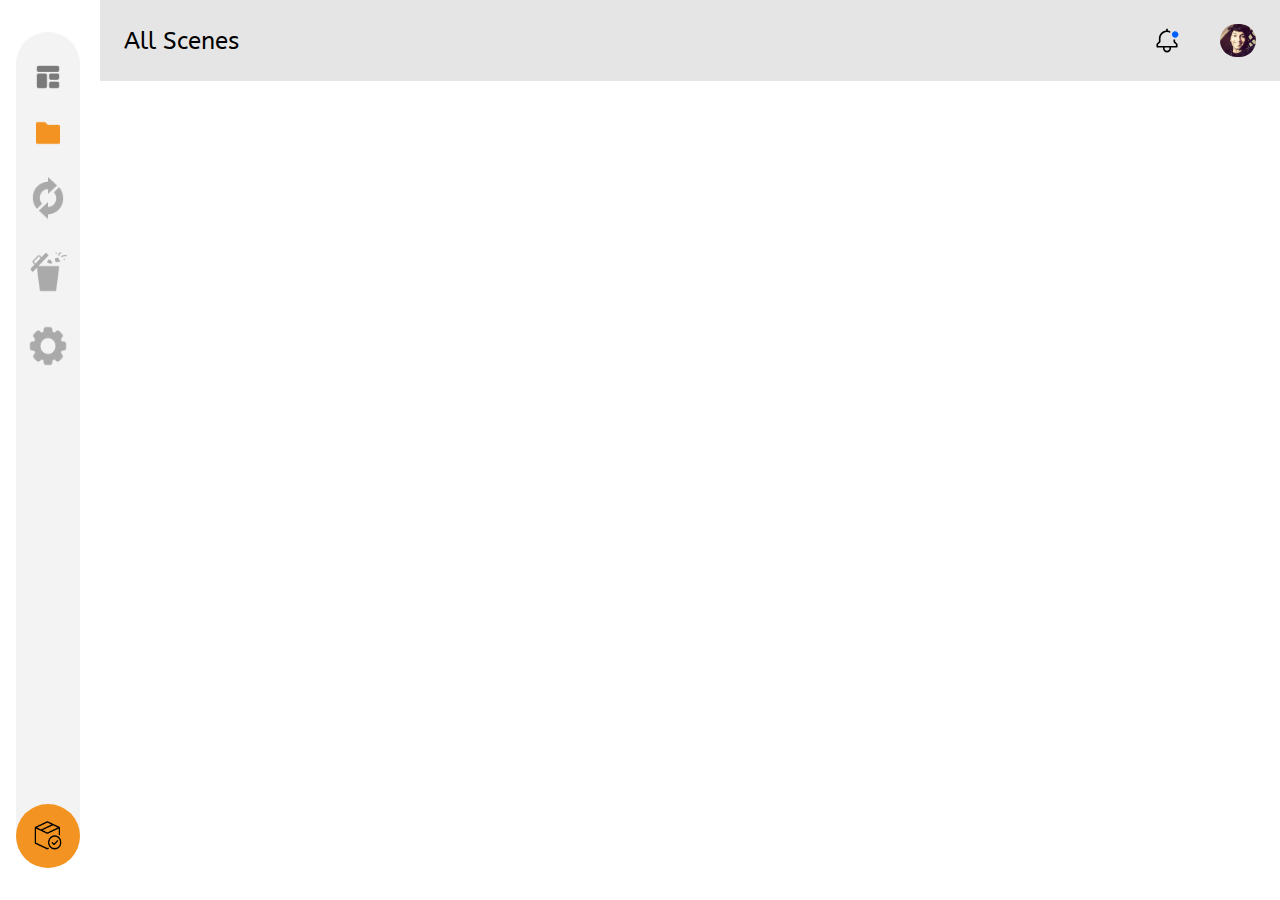
==== all-scene.html @ 901f9f69 "menu pdate" ====
<!DOCTYPE html>
<html lang="en">
<head>
    <meta charset="UTF-8">
    <meta http-equiv="X-UA-Compatible" content="IE=edge">
    <meta name="viewport" content="width=device-width, initial-scale=1.0">
    <title>StockFull</title>

    <!--Bootstap CSS File-->
    <link rel="stylesheet" href="css/bootstrap.min.css">
    <!-- Theme CSS File -->
    <link rel="stylesheet" href="css/style.css">
    <!-- Media CSS File -->
    <link rel="stylesheet" href="css/media.css">

</head>
<body>
    <main class="main__area-wrapper">

        <!-- Side Nav Start Here -->

        <header class="sidenav__area" id="sidenav">
            <div class="menu__wrapper">
                <ul class="side__menus">
                    <li class="menu__item">
                        <a href="/" class="menu__link">
                            <img src="./img/dashboard.png" alt="stockFull" class="img-fluid">
                            <img src="./img/dashboard-active.png" alt="stockfull" class="img-fluid">
                        </a>
                    </li>
                    <li class="menu__item">
                        <a href="/scene.html" class="menu__link menu__active">
                            <img src="./img/scenes.png" alt="stockfull" class="img-fluid">
                            <img src="./img/scene-active.png" alt="stockfull" class="img-fluid active-img">
                        </a>
                    </li>
                    <li class="menu__item">
                        <a href="" class="menu__link">
                            <img src="./img/cameras.png" alt="stockfull" class="img-fluid cameras-img">
                            <img src="./img/all--scene-active.png" alt="stockfull" class="img-fluid">
                        </a>
                    </li>
                    <li class="menu__item">
                        <a href="" class="menu__link">
                            <img src="./img/trash.png" alt="stockfull" class="img-fluid trash-img">
                        </a>
                    </li>
                    <li class="menu__item">
                        <a href="" class="menu__link">
                            <img src="./img/settings.png" alt="stockfull" class="img-fluid trash-img">
                        </a>
                    </li>
                    
                </ul>
                <ul class="admin__menu">
                    <li class="menu__item">
                        <a href="" class="menu__link">
                            <img src="./img/admin.png" alt="stockFull" class="img-fluid">
                        </a>
                    </li>
            </div>
        </header>

        <!-- Side Nav End Here -->


        <!-- Main Content Start Here -->
        <div class="main__content scene--page">

            <!-- Top Nav Area -->

            <div class="topnav__area">
                <div class="page--title">
                    <h3>All Scenes</h3>
                </div>
                <div class="nav__item-wrapper">
                    <ul class="topnav--nav">
                        <li class="topnav__item">
                            <a href="" class="topnav__link notification">
                                <svg width="32" height="32" viewBox="0 0 32 32" fill="none" xmlns="http://www.w3.org/2000/svg">
                                    <path d="M26 16.586V14H24V17C24.0001 17.2652 24.1054 17.5195 24.293 17.707L27 20.414V22H5V20.414L7.707 17.707C7.89455 17.5195 7.99994 17.2652 8 17V13C7.99721 11.5948 8.3653 10.2137 9.06709 8.99632C9.76887 7.7789 10.7795 6.76823 11.9969 6.06641C13.2143 5.36458 14.5953 4.99644 16.0005 4.99918C17.4058 5.00192 18.7853 5.37543 20 6.082V3.847C19.0481 3.42552 18.0356 3.15688 17 3.051V1H15V3.05C12.5346 3.30093 10.2498 4.45712 8.58737 6.29498C6.92498 8.13285 6.0031 10.5218 6 13V16.586L3.293 19.293C3.10545 19.4805 3.00006 19.7348 3 20V23C3 23.2652 3.10536 23.5196 3.29289 23.7071C3.48043 23.8946 3.73478 24 4 24H11V25C11 26.3261 11.5268 27.5979 12.4645 28.5355C13.4021 29.4732 14.6739 30 16 30C17.3261 30 18.5979 29.4732 19.5355 28.5355C20.4732 27.5979 21 26.3261 21 25V24H28C28.2652 24 28.5196 23.8946 28.7071 23.7071C28.8946 23.5196 29 23.2652 29 23V20C28.9999 19.7348 28.8946 19.4805 28.707 19.293L26 16.586ZM19 25C19 25.7956 18.6839 26.5587 18.1213 27.1213C17.5587 27.6839 16.7956 28 16 28C15.2044 28 14.4413 27.6839 13.8787 27.1213C13.3161 26.5587 13 25.7956 13 25V24H19V25Z" fill="black"/>
                                    <path d="M26 12C28.2091 12 30 10.2091 30 8C30 5.79086 28.2091 4 26 4C23.7909 4 22 5.79086 22 8C22 10.2091 23.7909 12 26 12Z" fill="#0060FF"/>
                                </svg>    
                            </a>
                        </li>
                        <li class="topnav__item">
                            <a href="#" class="topnav__link profile">
                                <img src="./img/profile--img.png" alt="stockfull" class="img-fluid">
                            </a>
                        </li>
                        <li class="topnav__item toggle__menu">
                            <button id="toggle__menu">
                                <svg fill="none" stroke="currentColor" viewBox="0 0 24 24" xmlns="http://www.w3.org/2000/svg"><path stroke-linecap="round" stroke-linejoin="round" stroke-width="2" d="M4 6h16M4 12h16m-7 6h7"></path>
                                </svg>
                            </button>
                        </li>
                    </ul>
                </div>
            </div>

            <!-- Top Nav Area -->

            


        </div>
        <!-- Main Content End Here -->

    </main>


    <!-- Script File -->
    <script src="js/popper.min.js"></script>
    <script src="js/bootstrap.min.js"></script>
    <script src="js/script.js"></script>
</body>
</html>
---- css/style.css ----
@import url('https://fonts.googleapis.com/css2?family=ABeeZee:ital@0;1&family=Inter:wght@400;500;600&display=swap');
/*
font-family: 'ABeeZee', sans-serif;
font-family: 'Inter', sans-serif;

*/
*,
*::before,
*::after{
    margin: 0;
    padding: 0;
    box-sizing: border-box;
}

/** Common CSS **/
p{
    margin-bottom: 0;
}
.subheading{
    font-family: 'ABeeZee', sans-serif;
    font-style: normal;
    font-size: 22px;
    line-height:26px;
    font-weight:400;
    color: rgba(0, 0, 0, 1);
    margin-bottom: 0;
}




/* Main Wrapper CSS */

.main__area-wrapper{
    display: flex;
}

/** Side Nav Start Here **/

.sidenav__area{
    display: flex;
    justify-content: center;
    padding: 49px 19px 68px 18px;
    background: #fff;
    max-width: 124px;
    height:100vh;
    position:fixed;
    left: 0;
    top: 0;
}
.menu__wrapper{
    display: flex;
    flex-direction: column;
    align-items: center;
    justify-content: space-between;
    background: #F3F3F3;
    width:86px;
    height: 100%;
    border-radius:50px;
    padding:51px 16px 0 16px;
}

.scene--page .topnav__area{
    padding-top: 24px;
}

.side__menus,
.admin__menu{
    list-style-type: none;
    padding-left: 0;
    margin-bottom: 0;
    text-align: center;
}
.side__menus .menu__item:not(:last-child){
    margin-bottom:52px;
}
.side__menus .menu__item .menu__link img{
    display: inline-block;
    text-align: center;
    width: 34px;
    height:34px;
    margin-right: 0;
}
.side__menus .menu__item .menu__link img.cameras-img,
.side__menus .menu__item .menu__link img.trash-img{
    width: 42px;
    height:42px;
}
.side__menus .menu__item .menu__link img.settings-img{
    width:40px;
    height:40px;
}
.side__menus .menu__item .menu__link img.active-img{
    display: none;
}

.side__menus .menu__item .menu__link img:nth-child(2){
    display: none;
}

.side__menus .menu__item .menu__link.menu__active img:first-child{
    display: none;
}
.side__menus .menu__item .menu__link.menu__active img.active-img{
    display: block;
    margin: 0 auto;
}
.admin__menu .menu__item .menu__link{
    display:flex;
    justify-content:center;
    align-items: center;
    width:86px;
    height: 86px;
    padding: 16px;
    background-color: #F39422;
    border-radius: 50%;
}
.admin__menu .menu__item .menu__link img{
    width: 45px;
    height:45px;
}
/** Side Nav End Here **/


/* Main Content Start Here */
.main__content{
    background:#E5E5E5;
    width:calc(100% - 124px);
    padding-left: 64px;
    padding-right: 72px;
    margin-left: 124px;
    padding-bottom:32px;
}

/* Top Nav Bar Start*/

.topnav__area{
    display: flex;
    justify-content: space-between;
    align-items: center;
}
.topnav--nav{
    display: flex;
    flex-direction: row;
    padding-left: 0;
    margin-bottom: 0;
    list-style: none;
    align-items: center;
}
.topnav--nav li:not(:first-child){
    margin-left: 56px;
}

.topnav--nav .topnav__item .topnav__link.add__camera-btn{
    width: 306px;
    height: 118px;
    background: #F39422;
    display: inline-flex;
    align-items: center;
    justify-content: center;
    font-family: 'ABeeZee', sans-serif;
    font-style: normal;
    font-size: 23px;
    line-height:28px;
    font-weight:400;
    color: #fff;
    text-decoration: none;
}
.topnav--nav .topnav__item .topnav__link.add__camera-btn span svg{
    width: 22px;
    margin-left: 28px;
}
.topnav--nav .topnav__item .topnav__link.notification svg{
    width:26px;
}
.topnav--nav .topnav__item .topnav__link.profile img{
    width:62px;
    height:auto;
    border-radius:20px;
}
.topnav__area .page--title h3{
    font-family: 'ABeeZee', sans-serif;
    font-weight: 400;
    font-size:40px;
    line-height:48px;
    color: rgba(0, 0, 0, 1);
    margin-bottom:0;
}
.topnav__item.toggle__menu{
    display:none;
}
/* Top Nav Bar End*/


/* Activity--Stats--Planogram Area Start */

.activity--stats--planogram__area{
    display: flex;
    flex-wrap: wrap;
    padding-top: 56px;
}
.activity--wrapper{
    max-width: 35%;
    flex-basis: 35%;
    margin-right: 3%;
}
.stats--wrapper{
    max-width: 24%;
    flex-basis:24%;
    margin-right: 3%;
}
.planogram--wrapper{
    max-width: 35%;
    flex-basis: 35%;
}

.activity--title,
.stats--title,
.planogram--title{
    display: flex;
    align-items: center;
    justify-content:space-between;
    margin-bottom: 32px;
}

.activity--title a img,
.stats--title a img,
.planogram--title a img{
    width: 22px;
}

.activity--content,
.stats--content,
.planogram--content{
    background: #fff;
    border-radius:8px;
    height:315px;
    padding: 16px 30px;
}
.activity--content{
    display: flex;
    align-items: flex-end;
}
.activity--content--wrapper{
    display: flex;
    width: 100%;
    height: 100%;
}
.activity--chart{
    display: flex;
    justify-content: space-between;
    width: 100%;
}
.activity--chart .daily--activity:not(:last-child){
    margin-right: 10px;
}
.daily--activity{    
    display: flex;
    flex-direction: column;
    justify-content: flex-end;
    align-items: center;
    text-align: center;
    height: 100%;
}
.daily--activity span{
    display: inline-block;
    margin-top: 12px;
    font-family: 'Inter', sans-serif;
    font-style: normal;
    font-size: 13px;
    line-height:16px;
    font-weight:400;
    color: rgba(0, 0, 0, 0.5);
}
.chart--col{
    display:inline-block;
    width:40px;
    border-radius:16px;
}
.daily--activity span.today{
    color: #000000;
}

.stats--content{
    text-align: center;
    display: flex;
    align-items: flex-end;
    width: 100%;
}
.stats--content-wrapper{
    width: 100%;
}
.stats--chart{
    padding-bottom: 24px;
}
.stats--chart-info{
    display: flex;
    justify-content: space-between;
    align-items: center;
}
.stats--chart-info .stats--chart-info-text:not(:last-child){
    margin-right: 8px;
}

.stats--chart-info .stats--chart-info-text{
    display: flex;
    align-items: center;
}

.stats--chart-info .stats--chart-info-text span:first-child{
    width:8px;
    height:20px;
    display: inline-block;
    border-radius:15px;
    margin-right: 8px;
}
.stats--chart-info .stats--chart-info-text span.fixed{
    background:rgba(14, 181, 0, 1);
}
.stats--chart-info .stats--chart-info-text span.unconfirmed{
    background:rgba(186, 0, 0, 1);
}
.stats--chart-info .stats--chart-info-text span.pending{
    background:rgba(202, 121, 0, 1);
}
.stats--chart-info .stats--chart-info-text span:last-child{
    font-family: 'Inter', sans-serif;
    font-style: normal;
    font-size: 13px;
    line-height:16px;
    font-weight:400;
    color:rgba(0, 0, 0, 1);
}
.planogram--content{
    padding: 36px;
}
.planogram--content-wrapper{
    display: flex;
    align-items: center;
    justify-content: center;
    flex-direction: column;
    width: 100%;
    height: 100%;
    background-image: url("data:image/svg+xml,%3csvg width='100%25' height='100%25' xmlns='http://www.w3.org/2000/svg'%3e%3crect width='100%25' height='100%25' fill='none' rx='7' ry='7' stroke='black' stroke-width='2' stroke-dasharray='20%2c20' stroke-dashoffset='4' stroke-linecap='square'/%3e%3c/svg%3e");
    border-radius: 7px;
    cursor: pointer;
}
.planogram--content-wrapper h2{
    font-family: 'ABeeZee', sans-serif;
    font-style: normal;
    font-size: 20px;
    line-height:24px;
    color: rgba(0, 0, 0, 0.5);
    margin-top: 20px;
}
.planogram--content input[type="file"]{
    display: none;
}
/* Activity--Stats--Planogram End */


/* Scene--Comment Area */

.scene--comment__area{
    display: flex;
    flex-wrap: wrap;
    padding-top: 56px;
}
.scene--recent--activity--wrapper,
.all-scene--comment--wrapper{
    max-width: 62%;
    flex-basis: 62%;
    margin-right: 3%;
}
.comment--wrapper{
    max-width:35%;
    flex-basis: 35%;
}
.scene--title,
.comment--title{
    margin-bottom: 32px;
}
.scene--content{
    display: flex;
    flex-wrap: wrap;
    align-items: center;
}
.scene--content-box{
    max-width:31%;
    flex-basis: 31%;
    height:104px;
    background: #fff;
    border-radius:8px;
}
.scene--content .scene--content-box:not(:last-child){
    margin-right: 3.5%;
}

.scene--content-box{
    display: flex;
    flex-wrap: wrap;
    padding: 24px 20px;
    align-items: center;
}
.scene--content-box--img{
    max-width: 20%;
    flex-basis: 20%;
}
.scene--content-box--text{
    max-width:80%;
    flex-basis: 80%;
}
.scene__img-box{
    width:59px;
    height:59px;
    background:rgba(196, 196, 196, 0.2);
    display: inline-flex;
    align-items:center;
    justify-content:center;
    border-radius:50%;
}
.scene__img-box img{
    width:25px;
    height:25px;
}
.scene__img-box img.pending--img{
    margin-top: -6px;
    margin-left: 6px;
}
.scene--content-box--text{
    padding-left: 20px;
}
.scene--content-box--text .top__text,
.scene--content-box--text .bottom__text{
    display: inline-flex;
    align-items:center;
    justify-content:space-between;
    width:100%;
}
.scene--content-box--text .top__text{
    margin-bottom: 12px;
}
.scene--content-box--text .top__text h5{
    font-family: 'ABeeZee', sans-serif;
    font-style: normal;
    font-size: 20px;
    line-height:24px;
    color: #000000;
    margin-bottom: 0;
}

.scene--content-box--text .top__text a{
    display: inline-flex;
}

.scene--content-box--text .bottom__text p,
.scene--content-box--text .bottom__text span{
    font-family: 'ABeeZee', sans-serif;
    font-style: normal;
    font-size: 18px;
    line-height:22px;
    color: rgba(0, 0, 0, 0.5);
}

.recent--activity-stats__area{
    display: flex;
    flex-wrap: wrap;
    padding-top: 56px;
}

.recent--activity{
    max-width:62%;
    flex-basis:62%;
    margin-right: 7%;
}
.stats--area{
    max-width:31%;
    flex-basis: 31%;
}
.recent--activity--title{
    margin-bottom: 32px;;
}
.recent--activity--content{
    background-color: #fff;
    padding: 30px;
    border-radius:8px;
}
.recent--activity--content .recent--activity--text:not(:last-child){
    margin-bottom: 24px;
}
.recent--activity--text{
    display: flex;
    justify-content:space-between;
    width: 100%;
}
.recent--activity--text h5{
    font-family: 'ABeeZee', sans-serif;
    font-style: normal;
    font-size: 17px;
    line-height:21px;
    color: rgba(0, 0, 0, 1);
    margin-bottom: 0;
    padding-right: 8px;
}
.recent--activity--text a{
    display: inline-flex;
}
.recent-stats--content{
    background-color: #fff;
    padding:24px 20px;
    border-radius: 8px;
}
.single--stats--content{
    display: inline-flex;
    align-items: center;
    width: 100%;
}
.recent-stats--content .single--stats--content:not(:last-child){
    margin-bottom: 25px;
}
.single--stats--content span:first-child{
    background: rgba(243, 148, 34, 1);
    color: #fff;
    padding: 4px 5px;
    margin-right: 12px;
}
.single--stats--content span:last-child{
    font-family: 'ABeeZee', sans-serif;
    font-style: normal;
    font-size: 16px;
    line-height:20px;
    color: rgba(0, 0, 0, 1);
    margin-bottom: 0;
}
.comment--tab{
    background: #fff;
    height:384px;
    border-radius:8px;
    padding: 20px;
}
.comment--tab .nav.nav-tabs{
    width: 100%;
    justify-content: space-between;
    border:0;
}
.comment--tab .nav.nav-tabs li button{
    border:0;
}
.comment--tab .nav.nav-tabs li button{
    background:#fff;
    border-radius: 50px;
    font-family: 'ABeeZee', sans-serif;
    font-style: normal;
    font-size: 13px;
    line-height:16px;
    color: rgba(0, 0, 0, 1);
    padding: 10px 18px;
    min-width: 124px;
    height:40px;
}
.comment--tab .nav.nav-tabs li button svg{
    width: 17px;
    margin-right: 4px;
}
.comment--tab .nav.nav-tabs li button.active{
    background: rgba(243, 148, 34, 1);
    color: #fff;
}
.comment--tab .nav.nav-tabs li button:not(.activity) svg path{
    stroke: #000;
}
.comment--tab .nav.nav-tabs li button.active:not(.activity) svg path{
    stroke:#fff;
}
.comment--tab .nav.nav-tabs li button.active.activity svg path{
    fill:#fff;
}
.comment--content-wrapper{
    padding:15px 10px;
    border-radius:10px;
}
.comment--content-wrapper .no--comment{
    width: 100%;
    height:230px;
    display: flex;
    align-items:center;
    justify-content:center;
    flex-direction:column;
}
.comment--input-box{
    border: 1px solid rgba(0, 0, 0, 0.5);
    border-radius: 10px;
    padding: 6px 8px;
    display: flex;
    align-items:center;
    margin-top: 16px;
}
.no--comment h6{
    margin-top: 32px;
    margin-bottom: 0;
    font-family: 'ABeeZee', sans-serif;
    font-style: normal;
    font-size: 18px;
    line-height:2px;
    color: rgba(0, 0, 0, 0.8);
}
.profile--img{
    max-width: 6%;
    flex-basis: 6%;
    margin-right:4%;
}
.input--box{
    width:100%;
    max-width:90%;
    flex-basis: 90%;
}
.input--box input{
    width:100%;
    border: 0;
    box-shadow:none;
    outline: 0;
    font-family: 'ABeeZee', sans-serif;
    font-style: normal;
    font-size: 13px;
    line-height:16px;
    color: rgba(0, 0, 0, 1);
}
.input--box input::placeholder{
    color: rgba(0, 0, 0, 0.5);
}

.all-scene--comment--wrapper{
    display: flex;
    flex-wrap: wrap;
}
.all-scene-and-recent--scene{
    max-width: 56%;
    flex-basis: 56%;
    margin-right: 9%;;
}
.by--store{
    max-width:35%;
    flex-basis: 35%;
}
.all--scene-btn{
    width:180px;
    height:64px;
    background:rgba(243, 148, 34, 1);
    color: #fff;
    font-family: 'ABeeZee', sans-serif;
    font-style: normal;
    font-size: 20px;
    line-height:26px;
    border-radius:9px;
    border: none;
}
.all--scene-btn svg{
    width:21px;
    margin-right: 6px;
}
.recent--viewed-cameras--title{
    margin-top: 64px;
}
.by--store--title,
.recent--viewed-cameras--title{
    padding-bottom: 32px;
}

.by--store--content .content--list{
    padding-left: 0;
    list-style: none;
    padding: 24px;
    background-color: #fff;
}
.by--store--content .content--list li{
    display: flex;
    justify-content:space-between;
}
.by--store--content .content--list li:not(:last-child){
    margin-bottom: 23px;
}
.by--store--content .content--list li p{
    padding-right: 8px;
}
.by--store--content .content--list li p svg{
    margin-top: -8px;
    margin-right: 8px;
    width:16px;
}
.by--store--content .content--list li p span{
    font-family: 'ABeeZee', sans-serif;
    font-style: normal;
    font-size: 20px;
    line-height:26px;
    border-radius:9px;
}
.recent--viewed-cameras--list ul{
    padding-left: 0;
    list-style: none;
    display: grid;
    grid-template-columns: 1fr 1fr 1fr 1fr;
    grid-gap: 30px;
}
.recent--viewed-cameras--list ul li a svg{
    margin-top: -4px;
    margin-right: 8px;
    width:16px;
}
.recent--viewed-cameras--list ul li a{
    display: flex;
    align-items: center;
    justify-content: center;
    font-family: 'ABeeZee', sans-serif;
    font-style: normal;
    font-size: 20px;
    line-height:26px;
    text-decoration: none;
    background: #fff;
    width:100%;
    height:59px;
}

.recent-scene--table{
    padding-top: 56px;
}

.recent--scene--title{
    padding-bottom: 32px;
}
.recent--scene--content{
    background: #fff;
    border-radius: 8px;
    padding:20px;
}
.recent--scene--content table thead tr th{
    font-family: 'Inter',sans-serif;
    font-style: normal;
    font-weight: 500;
    font-size: 18px;
    line-height: 22px;
    color: #000000;
    vertical-align: middle;
    padding-top: 16px;
    padding-bottom: 16px;
}
.recent--scene--content table tbody tr td{
    font-family: 'ABeeZee',sans-serif;
    font-style: normal;
    font-weight: 400;
    font-size: 17.8px;
    line-height: 21px;
    color: #000000;
    vertical-align: middle;
    padding-top: 16px;
    padding-bottom: 16px;
}
.shared--img{
    display: flex;
}
.shared--img img:not(:first-child){
    margin-left: -5px;
}
.status--fixed{
    color: #0EB500!important;
}
.status--pending{
    color: #CA7900!important;
}
.status--unconfirmed{
    color: #BA0000!important;
}
/* Scene--Comment Area */









/* Main Content End Here */
---- css/media.css ----
@media (min-width: 1800px){
    
}

@media (min-width:1600px) and (max-width:1799px){
    .subheading{
        font-size: 22px;
        line-height: 28px;
    }
    /* Side Nav */
    .sidenav__area{
        padding: 32px 16px 32px 16px;
        max-width:100px;
    }
    .menu__wrapper{
        padding: 32px 12px 0 12px;
        width: 64px;
    }
    .admin__menu .menu__item .menu__link{
        width: 64px;
        height: 64px;
    }
    .side__menus .menu__item .menu__link img{
        width: 24px;
        height: 24px
    }
    .side__menus .menu__item:not(:last-child) {
        margin-bottom: 32px;
    }
    .admin__menu .menu__item .menu__link img {
        width: 32px;
        height: 34px;
    }
    /*  Side Nav */

    /* Main  Content */
    .main__content{
        width: 100%;
        margin-left: 100px;
        padding-left:24px;
        padding-right:24px;
        padding-bottom:24px;
    }

    /* Top Nav */
    
    .topnav__area .page--title h3{
        font-size: 26px;
        line-height: 22px;
    }
    .topnav--nav li:not(:first-child){
        margin-left: 40px;
    }

    .topnav--nav .topnav__item .topnav__link.add__camera-btn{
        width: 160px;
        height: 60px;
        font-size: 14px;
        line-height: 20px;
    }
    .topnav--nav .topnav__item .topnav__link.add__camera-btn span svg{
        width: 14px;
        margin-left: 10px;
    }
    .topnav--nav .topnav__item .topnav__link.notification svg {
        width:26px;
    }
    .topnav--nav .topnav__item .topnav__link.profile img{
        width: 36px;
    }
    /* Top Nav */

    /* Activity--Stats--Planogram Area */
    
    .activity--stats--planogram__area{
        padding-top: 32px;
    }

    .activity--chart .daily--activity:not(:last-child){
        margin-right: 4px;
    }
    .activity--content, .stats--content, .planogram--content {
        padding: 24px;
    }
    .chart--col{
        width: 32px;
    }
    .activity--title, .stats--title, .planogram--title{
        margin-bottom: 20px;
    }
    .planogram--content-wrapper h2{
        font-size:16px;
        margin-top: 12px;
    }
    /* Activity--Stats--Planogram Area */

    /*Scene--Comment Area*/

    .scene--comment__area,
    .recent--activity-stats__area{
        padding-top: 32px;
    }
    .comment--wrapper {
        max-width: 40%;
        flex-basis: 35%;
    }
    .scene--title, .comment--title,
    .recent--activity--title{
        margin-bottom:20px;
    }
    .scene--content-box{
        padding: 16px 12px;
        max-width: 32%;
        flex-basis: 32%;
    }
    .scene--content .scene--content-box:not(:last-child){
        margin-right: 2%;
    }
    .scene--content-box--text .top__text h5,
    .scene--content-box--text .bottom__text p, .scene--content-box--text .bottom__text span {
        font-size:16px
    }
    .scene--content-box--text .top__text{
        margin-bottom: 6px;
    }
    .scene__img-box{
        width: 45px;
        height: 45px
    }
    .scene__img-box img {
        width: 20px;
        height: 20px;
    }

    .scene--content-box--text {
        padding-left:16px;
    }
    .recent--activity {
        max-width: 50%;
        flex-basis: 50%;
        margin-right: 4%;
    }
    .stats--area {
        max-width: 46%;
        flex-basis: 46%;
    }
    .recent--activity--content{
        padding: 16px;
    }
    .recent--activity--text h5,
    .single--stats--content span:last-child {
        font-size:15px;
    }
    .recent--activity--content .recent--activity--text:not(:last-child),
    .recent-stats--content .single--stats--content:not(:last-child){
        margin-bottom: 16px;
    }
    .comment--tab .nav.nav-tabs li button{
        padding: 6px 12px;
        min-width: 100px;
    }
    .profile--img {
        max-width:5%;
        flex-basis:5%;
    }
    .input--box{
        width: 100%;
        max-width: 95%;
        flex-basis: 95%;
    }
    .all-scene-and-recent--scene{
        max-width:66%;
        flex-basis:66%;
    }
    .by--store {
        max-width: 25%;
        flex-basis: 25%;
    }
    /*Scene--Comment Area*/
}

@media (min-width:1400px) and (max-width:1599px){
    .subheading{
        font-size: 22px;
        line-height: 28px;
    }
    /* Side Nav */
    .sidenav__area{
        padding: 32px 16px 32px 16px;
        max-width:100px;
    }
    .menu__wrapper{
        padding: 32px 12px 0 12px;
        width: 64px;
    }
    .admin__menu .menu__item .menu__link{
        width: 64px;
        height: 64px;
    }
    .side__menus .menu__item .menu__link img{
        width: 24px;
        height: 24px
    }
    .side__menus .menu__item:not(:last-child) {
        margin-bottom: 32px;
    }
    .admin__menu .menu__item .menu__link img {
        width: 32px;
        height: 34px;
    }
    /*  Side Nav */

    /* Main  Content */
    .main__content{
        width: 100%;
        margin-left: 100px;
        padding-left:24px;
        padding-right:24px;
        padding-bottom:24px;
    }

    /* Top Nav */
    
    .topnav__area .page--title h3{
        font-size: 26px;
        line-height: 22px;
    }
    .topnav--nav li:not(:first-child){
        margin-left: 40px;
    }

    .topnav--nav .topnav__item .topnav__link.add__camera-btn{
        width: 160px;
        height: 60px;
        font-size: 14px;
        line-height: 20px;
    }
    .topnav--nav .topnav__item .topnav__link.add__camera-btn span svg{
        width: 14px;
        margin-left: 10px;
    }
    .topnav--nav .topnav__item .topnav__link.notification svg {
        width:26px;
    }
    .topnav--nav .topnav__item .topnav__link.profile img{
        width: 36px;
    }
    /* Top Nav */

    /* Activity--Stats--Planogram Area */
    
    .activity--stats--planogram__area{
        padding-top: 32px;
    }

    .activity--chart .daily--activity:not(:last-child){
        margin-right: 4px;
    }
    .activity--content, .stats--content, .planogram--content {
        padding: 24px;
    }
    .chart--col{
        width: 32px;
    }
    .activity--title, .stats--title, .planogram--title{
        margin-bottom: 20px;
    }
    .planogram--content-wrapper h2{
        font-size:16px;
        margin-top: 12px;
    }
    /* Activity--Stats--Planogram Area */

    /*Scene--Comment Area*/

    .scene--comment__area,
    .recent--activity-stats__area{
        padding-top: 32px;
    }
    .comment--wrapper {
        max-width: 40%;
        flex-basis: 35%;
    }
    .scene--title, .comment--title,
    .recent--activity--title{
        margin-bottom:20px;
    }
    .scene--content-box{
        padding: 16px 12px;
        max-width: 32%;
        flex-basis: 32%;
    }
    .scene--content .scene--content-box:not(:last-child){
        margin-right: 2%;
    }
    .scene--content-box--text .top__text h5,
    .scene--content-box--text .bottom__text p, .scene--content-box--text .bottom__text span {
        font-size:16px
    }
    .scene--content-box--text .top__text{
        margin-bottom: 6px;
    }
    .scene__img-box{
        width: 45px;
        height: 45px
    }
    .scene__img-box img {
        width: 20px;
        height: 20px;
    }

    .scene--content-box--text {
        padding-left:16px;
    }
    .recent--activity {
        max-width: 50%;
        flex-basis: 50%;
        margin-right: 4%;
    }
    .stats--area {
        max-width: 46%;
        flex-basis: 46%;
    }
    .recent--activity--content{
        padding: 16px;
    }
    .recent--activity--text h5,
    .single--stats--content span:last-child {
        font-size:15px;
    }
    .recent--activity--content .recent--activity--text:not(:last-child),
    .recent-stats--content .single--stats--content:not(:last-child){
        margin-bottom: 16px;
    }
    .comment--tab .nav.nav-tabs li button{
        padding: 6px 12px;
        min-width: 100px;
    }
    .profile--img {
        max-width:5%;
        flex-basis:5%;
    }
    .input--box{
        width: 100%;
        max-width: 95%;
        flex-basis: 95%;
    }
    .all-scene-and-recent--scene{
        max-width:66%;
        flex-basis:66%;
    }
    .by--store {
        max-width: 25%;
        flex-basis: 25%;
    }
    .recent--viewed-cameras--list ul{
        grid-template-columns: 1fr 1fr 1fr;
        grid-gap: 20px;
    }
    /*Scene--Comment Area*/

    /* Main  Content */
}

@media (min-width:1200px) and (max-width:1399px){


    .subheading{
        font-size: 22px;
        line-height: 28px;
    }
    /* Side Nav */
    .sidenav__area{
        padding: 32px 16px 32px 16px;
        max-width:100px;
    }
    .menu__wrapper{
        padding: 32px 12px 0 12px;
        width: 64px;
    }
    .admin__menu .menu__item .menu__link{
        width: 64px;
        height: 64px;
    }
    .side__menus .menu__item .menu__link img{
        width: 24px;
        height: 24px
    }
    .side__menus .menu__item:not(:last-child) {
        margin-bottom: 32px;
    }
    .admin__menu .menu__item .menu__link img {
        width: 32px;
        height: 34px;
    }
    /*  Side Nav */

    /* Main  Content */
    .main__content{
        width: 100%;
        margin-left: 100px;
        padding-left:24px;
        padding-right:24px;
        padding-bottom:24px;
    }

    /* Top Nav */
    
    .topnav__area .page--title h3{
        font-size: 24px;
        line-height: 22px;
    }
    .topnav--nav li:not(:first-child){
        margin-left: 40px;
    }
    

    .topnav--nav .topnav__item .topnav__link.add__camera-btn{
        width: 160px;
        height: 60px;
        font-size: 14px;
        line-height: 20px;
    }
    .topnav--nav .topnav__item .topnav__link.add__camera-btn span svg{
        width: 14px;
        margin-left: 10px;
    }
    .topnav--nav .topnav__item .topnav__link.notification svg {
        width:26px;
    }
    .topnav--nav .topnav__item .topnav__link.profile img{
        width: 36px;
    }
    /* Top Nav */

    /* Activity--Stats--Planogram Area */
    
    .activity--stats--planogram__area{
        padding-top: 32px;
    }

    .activity--chart .daily--activity:not(:last-child){
        margin-right: 4px;
    }
    .activity--content, .stats--content, .planogram--content {
        padding: 24px;
    }
    .chart--col{
        width: 32px;
    }
    .activity--title, .stats--title, .planogram--title{
        margin-bottom: 20px;
    }
    .planogram--content-wrapper h2{
        font-size:16px;
        margin-top: 12px;
    }
    /* Activity--Stats--Planogram Area */

    /*Scene--Comment Area*/

    .scene--comment__area,
    .recent--activity-stats__area{
        padding-top: 32px;
    }
    .comment--wrapper {
        max-width: 40%;
        flex-basis: 35%;
    }
    .scene--title, .comment--title,
    .recent--activity--title{
        margin-bottom:20px;
    }
    .scene--content-box{
        padding: 16px 12px;
        max-width: 32%;
        flex-basis: 32%;
    }
    .scene--content .scene--content-box:not(:last-child){
        margin-right: 2%;
    }
    .scene--content-box--text .top__text h5,
    .scene--content-box--text .bottom__text p, .scene--content-box--text .bottom__text span {
        font-size:16px
    }
    .scene--content-box--text .top__text{
        margin-bottom: 6px;
    }
    .scene__img-box{
        width: 45px;
        height: 45px
    }
    .scene__img-box img {
        width: 20px;
        height: 20px;
    }

    .scene--content-box--text {
        padding-left:16px;
    }
    .recent--activity {
        max-width: 50%;
        flex-basis: 50%;
        margin-right: 4%;
    }
    .stats--area {
        max-width: 46%;
        flex-basis: 46%;
    }
    .recent--activity--content{
        padding: 16px;
    }
    .recent--activity--text h5,
    .single--stats--content span:last-child {
        font-size:15px;
    }
    .recent--activity--content .recent--activity--text:not(:last-child),
    .recent-stats--content .single--stats--content:not(:last-child){
        margin-bottom: 16px;
    }
    .comment--tab .nav.nav-tabs li button{
        padding: 6px 12px;
        min-width: 100px;
    }
    .profile--img {
        max-width:5%;
        flex-basis:5%;
    }
    .input--box{
        width: 100%;
        max-width: 95%;
        flex-basis: 95%;
    }

    .all-scene-and-recent--scene{
        max-width:60%;
        flex-basis:60%;
        margin-right: 6%;
    }
    .by--store {
        max-width: 34%;
        flex-basis: 34%;
    }
    .recent--viewed-cameras--list ul{
        grid-template-columns: 1fr 1fr 1fr;
        grid-gap: 20px;
    }
    .all--scene-btn {
        width: 160px;
        height: 56px;
        font-size: 16px;
        line-height: 22px;
    }
    .recent--viewed-cameras--title{
        margin-top: 32px;
    }
    .recent-scene--table{
        padding-top: 32px;
    }
    /*Scene--Comment Area*/

    /* Main  Content */



}

@media ( min-width:992px) and (max-width:1199px){


    .subheading{
        font-size: 22px;
        line-height: 28px;
    }
    /* Side Nav */
    .sidenav__area{
        padding: 18px;
        max-width:100px;
    }
    .menu__wrapper{
        padding: 32px 12px 0 12px;
        width: 64px;
    }
    .admin__menu .menu__item .menu__link{
        width: 64px;
        height: 64px;
    }
    .side__menus .menu__item .menu__link img{
        width: 24px;
        height: 24px
    }
    .side__menus .menu__item:not(:last-child) {
        margin-bottom: 32px;
    }
    .admin__menu .menu__item .menu__link img {
        width: 32px;
        height: 34px;
    }
    /*  Side Nav */

    /* Main  Content */
    .main__content{
        width: 100%;
        margin-left: 100px;
        padding-left:24px;
        padding-right:24px;
        padding-bottom:24px;
    }

    /* Top Nav */
    
    .topnav__area .page--title h3{
        font-size: 24px;
        line-height: 22px;
    }
    .topnav--nav li:not(:first-child){
        margin-left: 40px;
    }

    .topnav--nav .topnav__item .topnav__link.add__camera-btn{
        width: 160px;
        height: 60px;
        font-size: 14px;
        line-height: 20px;
    }
    .topnav--nav .topnav__item .topnav__link.add__camera-btn span svg{
        width: 14px;
        margin-left: 10px;
    }
    .topnav--nav .topnav__item .topnav__link.notification svg {
        width:26px;
    }
    .topnav--nav .topnav__item .topnav__link.profile img{
        width: 36px;
    }
    /* Top Nav */

    /* Activity--Stats--Planogram Area */
    
    .activity--stats--planogram__area{
        padding-top: 32px;
    }

    .activity--wrapper{
        max-width: 56%;
        flex-basis: 56%;
        margin-right: 4%;
    }
    .stats--wrapper{
        max-width:40%;
        flex-basis: 40%;
        margin-right: 0;
    }
    .planogram--wrapper{
        max-width: 100%;
        flex-basis: 100%;
        margin-right: 0;
    }
    .planogram--wrapper{
        margin-top: 32px;
    }

    .activity--chart .daily--activity:not(:last-child){
        margin-right: 4px;
    }
    .activity--content, .stats--content, .planogram--content {
        padding: 24px;
    }
    .chart--col{
        width: 32px;
    }
    .activity--title, .stats--title, .planogram--title{
        margin-bottom: 20px;
    }
    .planogram--content-wrapper h2{
        font-size:16px;
        margin-top: 12px;
    }
    /* Activity--Stats--Planogram Area */

    /*Scene--Comment Area*/

    .scene--comment__area,
    .recent--activity-stats__area{
        padding-top: 32px;
    }
    .scene--recent--activity--wrapper,
    .comment--wrapper{
        max-width:100%;
        flex-basis: 100%;
        margin-right: 0;
    }
    .scene--title, .comment--title,
    .recent--activity--title{
        margin-bottom:20px;
    }
    .scene--content-box{
        padding: 16px 12px;
        max-width: 32%;
        flex-basis: 32%;
    }
    .scene--content .scene--content-box:not(:last-child){
        margin-right: 2%;
    }
    .scene--content-box--text .top__text h5,
    .scene--content-box--text .bottom__text p, .scene--content-box--text .bottom__text span {
        font-size:16px
    }
    .scene--content-box--text .top__text{
        margin-bottom: 6px;
    }
    .scene__img-box{
        width: 45px;
        height: 45px
    }
    .scene__img-box img {
        width: 20px;
        height: 20px;
    }

    .scene--content-box--text {
        padding-left:16px;
    }
    .recent--activity {
        max-width: 50%;
        flex-basis: 50%;
        margin-right: 4%;
    }
    .stats--area {
        max-width: 46%;
        flex-basis: 46%;
    }
    .recent--activity--content{
        padding: 16px;
    }
    .recent--activity--text h5,
    .single--stats--content span:last-child {
        font-size:15px;
    }
    .recent--activity--content .recent--activity--text:not(:last-child),
    .recent-stats--content .single--stats--content:not(:last-child){
        margin-bottom: 16px;
    }
    .comment--wrapper{
        padding-top: 32px;
    }

    .profile--img {
        max-width:5%;
        flex-basis:5%;
    }
    .input--box{
        width: 100%;
        max-width: 95%;
        flex-basis: 95%;
    }

    .all-scene--comment--wrapper{
        max-width:100%;
        flex-basis: 100%;
        margin-right: 0;
    }
    .recent--viewed-cameras--list ul{
        grid-template-columns: 1fr 1fr 1fr;
    }
    .all--scene-btn {
        width: 160px;
        height: 56px;
        font-size: 16px;
        line-height: 22px;
    }
    /*Scene--Comment Area*/

    /* Main  Content */



}

@media (min-width:768px) and (max-width:991px){

    .subheading{
        font-size: 22px;
        line-height: 28px;
    }
    /* Side Nav */
    .sidenav__area{
        padding: 18px;
        transform:translateX(-100%);
        transition: all 0.4s ease-in-out;
        max-width:100px;
    }
    .sidenav__area.show{
        transform:translateX(0);
    }
    .menu__wrapper{
        padding: 32px 12px 0 12px;
        width: 64px;
    }
    .admin__menu .menu__item .menu__link{
        width: 64px;
        height: 64px;
    }
    .side__menus .menu__item .menu__link img{
        width: 24px;
        height: 24px
    }
    .side__menus .menu__item:not(:last-child) {
        margin-bottom: 32px;
    }
    .admin__menu .menu__item .menu__link img {
        width: 32px;
        height: 34px;
    }
    /*  Side Nav */

    /* Main  Content */
    .main__content{
        width: 100%;
        margin-left: 0;
        padding-left:24px;
        padding-right:24px;
        padding-bottom:24px;
    }

    /* Top Nav */
    
    .topnav__area .page--title h3{
        font-size: 24px;
        line-height: 22px;
    }
    .topnav--nav li:not(:first-child){
        margin-left: 40px;
    }

    .topnav--nav .topnav__item .topnav__link.add__camera-btn{
        width: 160px;
        height: 60px;
        font-size: 14px;
        line-height: 20px;
    }
    .topnav--nav .topnav__item .topnav__link.add__camera-btn span svg{
        width: 14px;
        margin-left: 10px;
    }
    .topnav--nav .topnav__item .topnav__link.notification svg {
        width:26px;
    }
    .topnav--nav .topnav__item .topnav__link.profile img{
        width: 36px;
    }
    .topnav__item.toggle__menu{
        display: block;
    }
    #toggle__menu{
        width: 30px;
        height: auto;
        background: transparent;
        border: 0;
    }
    /* Top Nav */

    /* Activity--Stats--Planogram Area */
    
    .activity--stats--planogram__area{
        padding-top: 32px;
    }

    .activity--wrapper{
        max-width: 56%;
        flex-basis: 56%;
        margin-right: 4%;
    }
    .stats--wrapper{
        max-width:40%;
        flex-basis: 40%;
        margin-right: 0;
    }
    .planogram--wrapper{
        max-width: 100%;
        flex-basis: 100%;
        margin-right: 0;
    }
    .planogram--wrapper{
        margin-top: 32px;
    }

    .activity--chart .daily--activity:not(:last-child){
        margin-right: 4px;
    }
    .activity--content, .stats--content, .planogram--content {
        padding: 24px;
    }
    .chart--col{
        width: 32px;
    }
    .activity--title, .stats--title, .planogram--title{
        margin-bottom: 20px;
    }
    .planogram--content-wrapper h2{
        font-size:16px;
        margin-top: 12px;
    }
    /* Activity--Stats--Planogram Area */

    /*Scene--Comment Area*/

    .scene--comment__area,
    .recent--activity-stats__area{
        padding-top: 32px;
    }
    .scene--recent--activity--wrapper,
    .comment--wrapper{
        max-width:100%;
        flex-basis: 100%;
        margin-right: 0;
    }
    .scene--title, .comment--title,
    .recent--activity--title{
        margin-bottom:20px;
    }
    .scene--content-box{
        padding: 16px 12px;
        max-width: 32%;
        flex-basis: 32%;
    }
    .scene--content .scene--content-box:not(:last-child){
        margin-right: 2%;
    }
    .scene--content-box--text .top__text h5,
    .scene--content-box--text .bottom__text p, .scene--content-box--text .bottom__text span {
        font-size:16px
    }
    .scene--content-box--text .top__text{
        margin-bottom: 6px;
    }
    .scene__img-box{
        width: 45px;
        height: 45px
    }
    .scene__img-box img {
        width: 20px;
        height: 20px;
    }

    .scene--content-box--text {
        padding-left:16px;
    }

    .recent--activity,
    .stats--area{
        max-width:100%;
        flex-basis: 100%;
    }
    .recent--activity{
        margin-right: 0;
        margin-bottom: 16px;
    }
    .stats--area{
        padding-top: 16px;
    }
    .recent--activity--content{
        padding: 16px;
    }
    .recent--activity--text h5,
    .single--stats--content span:last-child {
        font-size:15px;
    }
    .recent--activity--content .recent--activity--text:not(:last-child),
    .recent-stats--content .single--stats--content:not(:last-child){
        margin-bottom: 16px;
    }
    .comment--wrapper{
        padding-top: 32px;
    }

    .profile--img {
        max-width:5%;
        flex-basis:5%;
    }
    .input--box{
        width: 100%;
        max-width: 95%;
        flex-basis: 95%;
    }

    .all-scene--comment--wrapper{
        max-width:100%;
        flex-basis: 100%;
        margin-right: 0;
    }
    .recent--viewed-cameras--list ul{
        grid-template-columns: 1fr 1fr 1fr;
    }

    .all--scene-btn {
        width: 160px;
        height: 56px;
        font-size: 16px;
        line-height: 22px;
    }
    .recent--viewed-cameras--title{
        margin-top: 32px;
    }
    .recent--viewed-cameras--list ul li a svg{
        width:14px;
    }
    .recent--viewed-cameras--list ul li a{
        font-size:16px;
    }
    .recent--scene--content table {
        width: 1000px;
    }
    /*Scene--Comment Area*/

    /* Main  Content */


}

@media (min-width:320px) and (max-width:767px){

    .subheading{
        font-size: 18px;
        line-height: 22px;
    }
    /* Side Nav */
    .sidenav__area{
        padding: 18px;
        transform:translateX(-100%);
        transition: all 0.4s ease-in-out;
        max-width:100px;
    }
    .sidenav__area.show{
        transform:translateX(0);
    }
    .menu__wrapper{
        padding: 32px 12px 0 12px;
        width: 64px;
    }
    .admin__menu .menu__item .menu__link{
        width: 64px;
        height: 64px;
    }
    .side__menus .menu__item .menu__link img{
        width: 24px;
        height: 24px
    }
    .side__menus .menu__item:not(:last-child) {
        margin-bottom: 32px;
    }
    .admin__menu .menu__item .menu__link img {
        width: 32px;
        height: 34px;
    }
    /*  Side Nav */

    /* Main  Content */
    .main__content{
        width: 100%;
        margin-left: 0;
        padding-left:15px;
        padding-right:15px;
        padding-bottom:15px;
    }

    /* Top Nav */
    
    .topnav__area .page--title h3{
        font-size: 18px;
        line-height: 22px;
    }
    .topnav--nav li:not(:first-child){
        margin-left: 12px;
    }

    .topnav--nav .topnav__item .topnav__link.add__camera-btn{
        width: 108px;
        height: 42px;
        font-size: 11px;
        line-height: 20px;
    }
    .topnav--nav .topnav__item .topnav__link.add__camera-btn span svg{
        width: 12px;
        margin-left: 4px;
    }
    .topnav--nav .topnav__item .topnav__link.notification svg {
        width:22px;
    }
    .topnav--nav .topnav__item .topnav__link.profile img{
        width: 24px;
    }
    .topnav__item.toggle__menu{
        display: block;
    }
    #toggle__menu{
        width: 30px;
        height: auto;
        background: transparent;
        border: 0;
    }
    /* Top Nav */

    /* Activity--Stats--Planogram Area */
    
    .activity--stats--planogram__area{
        padding-top: 32px;
    }

    .activity--wrapper,
    .stats--wrapper,
    .planogram--wrapper{
        max-width: 100%;
        flex-basis: 100%;
        margin-right: 0;
    }
    .stats--wrapper,
    .planogram--wrapper{
        margin-top: 32px;
    }

    .activity--chart .daily--activity:not(:last-child){
        margin-right: 4px;
    }
    .activity--content, .stats--content, .planogram--content {
        padding: 12px;
    }
    .chart--col{
        width: 20px;
    }
    .activity--title, .stats--title, .planogram--title{
        margin-bottom: 20px;
    }
    .planogram--content-wrapper h2{
        font-size:16px;
        margin-top: 12px;
    }
    /* Activity--Stats--Planogram Area */

    /*Scene--Comment Area*/

    .scene--comment__area,
    .recent--activity-stats__area{
        padding-top: 32px;
    }
    .scene--recent--activity--wrapper,
    .comment--wrapper{
        max-width:100%;
        flex-basis: 100%;
        margin-right: 0;
    }
    .scene--content-box{
        max-width:100%;
        flex-basis: 100%;
    }
    .scene--content .scene--content-box:not(:last-child){
        margin-right: 0;
        margin-bottom: 16px;
    }
    .scene--title, .comment--title,
    .recent--activity--title{
        margin-bottom:20px;
    }
    .scene--content-box--text .top__text h5,
    .scene--content-box--text .bottom__text p, .scene--content-box--text .bottom__text span {
        font-size:16px
    }
    .scene--content-box--text .top__text{
        margin-bottom: 6px;
    }
    .recent--activity,
    .stats--area{
        max-width:100%;
        flex-basis: 100%;
    }
    .recent--activity{
        margin-right: 0;
        margin-bottom: 16px;
    }
    .stats--area{
        padding-top: 16px;
    }
    .recent--activity--content{
        padding: 16px;
    }
    .recent--activity--text h5,
    .single--stats--content span:last-child {
        font-size:15px;
    }
    .recent--activity--content .recent--activity--text:not(:last-child),
    .recent-stats--content .single--stats--content:not(:last-child){
        margin-bottom: 16px;
    }
    .comment--tab{
        padding: 16px;
    }
    .comment--tab .nav.nav-tabs li button{
        font-size:10px;
        padding: 4px 12px;
        min-width: 88px;
        height: 36px;
    }
    .comment--tab .nav.nav-tabs li button svg {
        width: 14px;
        margin-right: 3px;
    }
    .comment--wrapper{
        padding-top: 32px;
    }
    
    .profile--img {
        max-width:10%;
        flex-basis: 10%;
    }
    .input--box{
        width: 100%;
        max-width: 86%;
        flex-basis: 86%;
    }

    .all-scene--comment--wrapper{
        max-width:100%;
        flex-basis: 100%;
        margin-right: 0;
    }
    .all-scene-and-recent--scene{
        max-width: 100%;
        flex-basis: 100%;
        margin-right: 0;
    }
    .recent--viewed-cameras--list ul{
        grid-template-columns: 1fr 1fr;
    }
    .by--store {
        max-width: 100%;
        flex-basis:100%;
        margin-top: 32px;
    }
    .all--scene-btn {
        width: 140px;
        height: 48px;
        font-size: 16px;
        line-height: 22px;
    }
    .recent--viewed-cameras--title{
        margin-top: 32px;
    }
    .recent--viewed-cameras--list ul li a svg{
        width:14px;
    }
    .recent--viewed-cameras--list ul li a{
        font-size:16px;
    }
    .recent--scene--content table {
        width: 1000px;
    }
    /*Scene--Comment Area*/

    /* Main  Content */

}
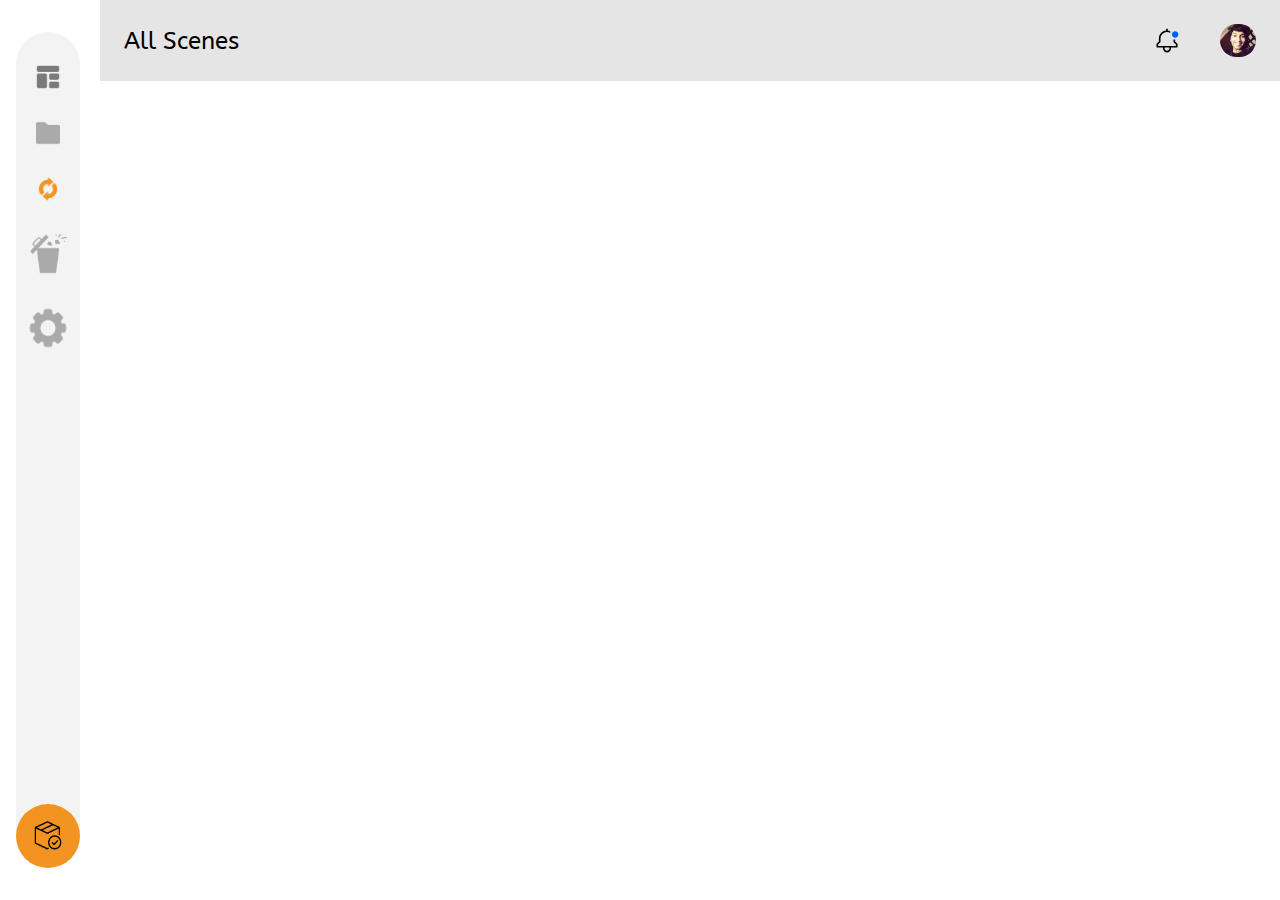
==== commit dae62d1e: "menu pdate" ====
--- a/all-scene.html
+++ b/all-scene.html
@@ -29,15 +29,15 @@
                         </a>
                     </li>
                     <li class="menu__item">
-                        <a href="/scene.html" class="menu__link menu__active">
+                        <a href="/scene.html" class="menu__link">
                             <img src="./img/scenes.png" alt="stockfull" class="img-fluid">
-                            <img src="./img/scene-active.png" alt="stockfull" class="img-fluid active-img">
+                            <img src="./img/scene-active.png" alt="stockfull" class="img-fluid">
                         </a>
                     </li>
                     <li class="menu__item">
-                        <a href="" class="menu__link">
+                        <a href="./all-scene.html" class="menu__link menu__active">
                             <img src="./img/cameras.png" alt="stockfull" class="img-fluid cameras-img">
-                            <img src="./img/all--scene-active.png" alt="stockfull" class="img-fluid">
+                            <img src="./img/all--scene-active.png" alt="stockfull" class="img-fluid active-img">
                         </a>
                     </li>
                     <li class="menu__item">
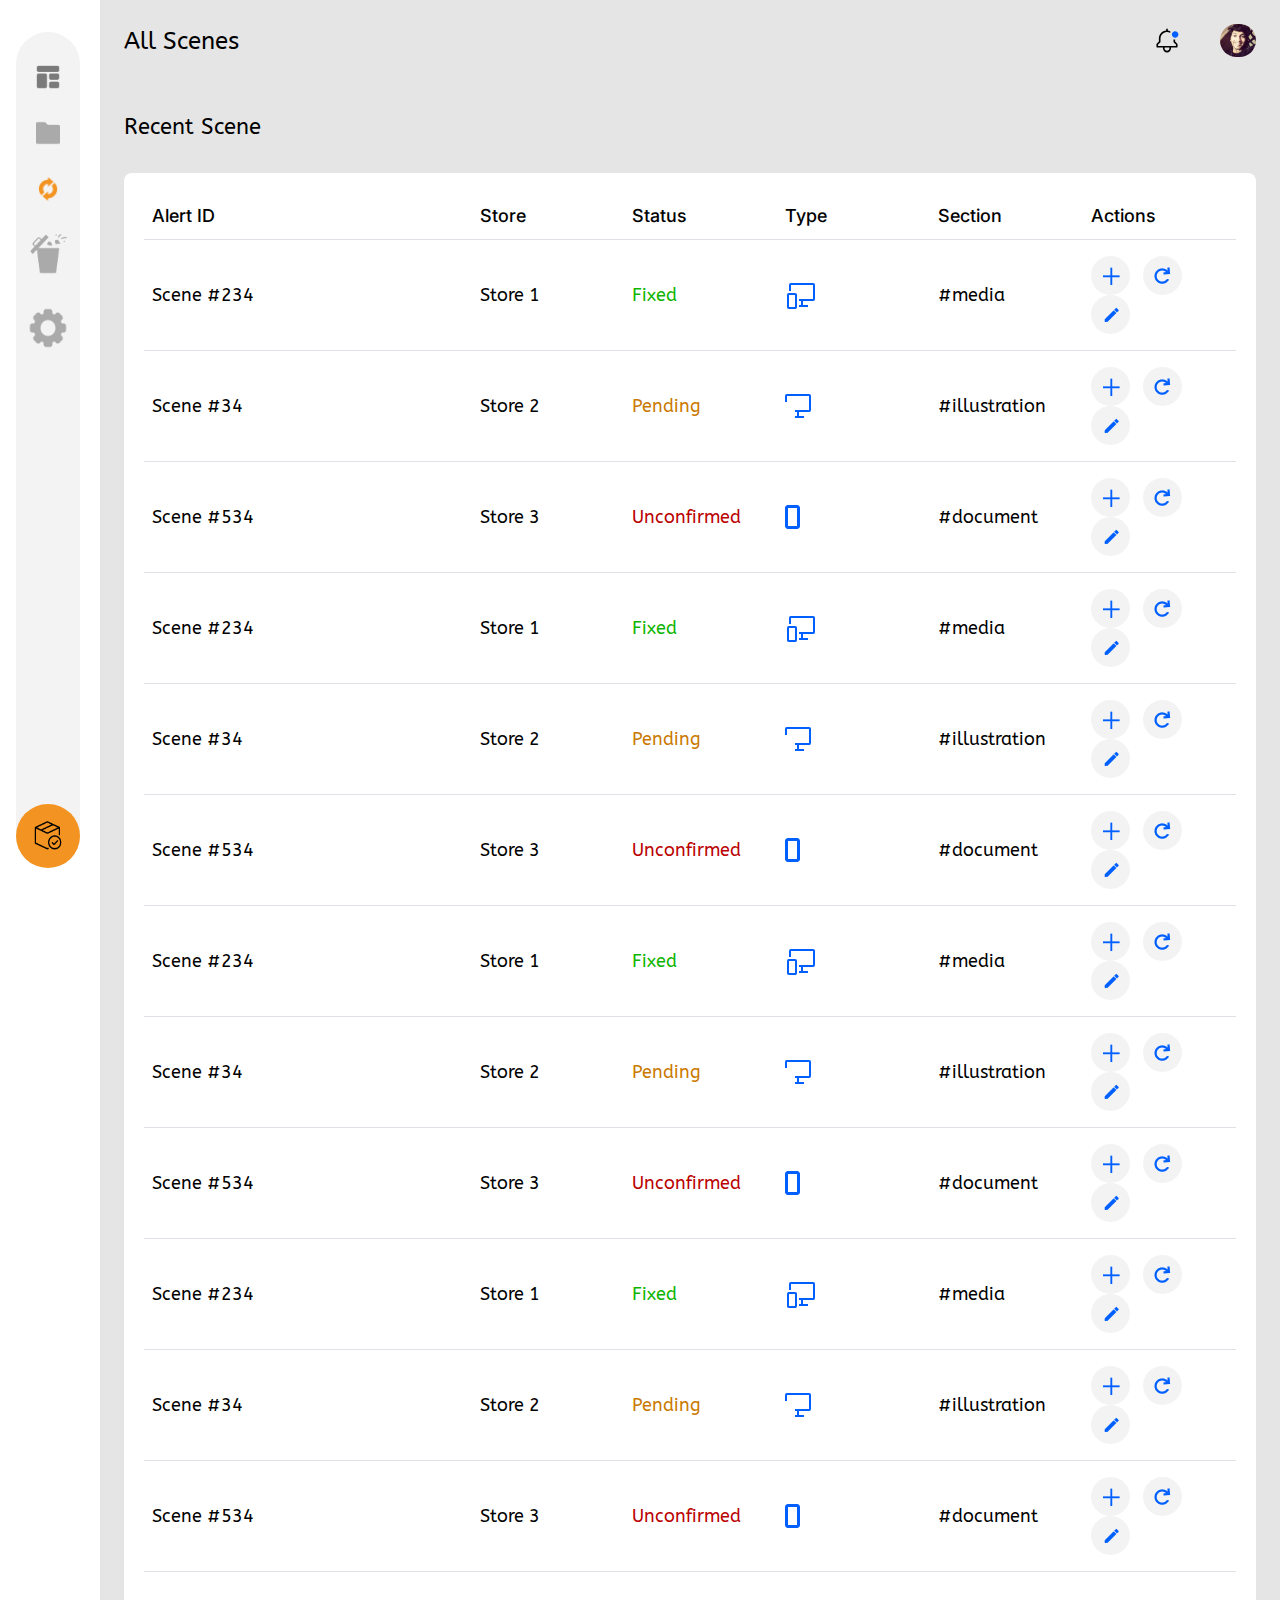
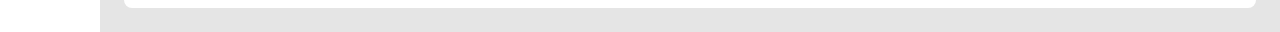
==== commit c67ff470: "menu pdate" ====
--- a/all-scene.html
+++ b/all-scene.html
@@ -100,6 +100,298 @@
 
             <!-- Top Nav Area -->
 
+
+
+            <!-- All Scene Table -->
+
+            <div class="all-scene--table">
+                <div class="all--scene--title">
+                    <h4 class="subheading">Recent Scene</h4>
+                </div>
+                <div class="all--scene--content table-responsive">
+                    
+                    <table class="table">
+                        <thead>
+                            <tr>
+                                <th style="width:30%">Alert ID</th>
+                                <th style="width:14%">Store</th>
+                                <th style="width:14%">Status</th>
+                                <th style="width:14%">Type</th>
+                                <th style="width:14%">Section</th>
+                                <th style="width:14%">Actions</th>
+                            </tr>
+                        </thead>
+                        <tbody>
+                            <tr>
+                                <td style="width:30%">Scene #234</td>
+                                <td style="width:14%">Store 1</td>
+                                <td class="status--fixed" style="width:14%">Fixed</td>
+                                <td style="width:14%">
+                                    <img src="./img/desktop--mobile.png" alt="stockfull" class="img-fluid">
+                                </td>
+                                <td style="width:14%">#media</td>
+                                <td style="width:14%">
+                                    <div class="action__btn">
+                                        <button>
+                                            <img src="./img/plus.png" alt="stockfull" class="img-fluid">
+                                        </button>
+                                        <button>
+                                            <img src="./img/redo.png" alt="stockfull" class="img-fluid">
+                                        </button>
+                                        <button>
+                                            <img src="./img/edit.png" alt="stockfull" class="img-fluid">
+                                        </button>
+                                    </div>
+                                </td>
+                            </tr>
+                            <tr>
+                                <td style="width:30%">Scene #34</td>
+                                <td style="width:14%">Store 2</td>
+                                <td class="status--pending" style="width:14%">Pending</td>
+                                <td style="width:14%">
+                                    <img src="./img/desktop.png" alt="stockfull" class="img-fluid">
+                                </td>
+                                <td style="width:14%">#illustration</td>
+                                <td style="width:14%">
+                                    <div class="action__btn">
+                                        <button>
+                                            <img src="./img/plus.png" alt="stockfull" class="img-fluid">
+                                        </button>
+                                        <button>
+                                            <img src="./img/redo.png" alt="stockfull" class="img-fluid">
+                                        </button>
+                                        <button>
+                                            <img src="./img/edit.png" alt="stockfull" class="img-fluid">
+                                        </button>
+                                    </div>
+                                </td>
+                            </tr>
+                            <tr>
+                                <td style="width:30%">Scene #534</td>
+                                <td style="width:14%">Store 3</td>
+                                <td class="status--unconfirmed" style="width:14%">Unconfirmed</td>
+                                <td style="width:14%">
+                                    <img src="./img/mobile.png" alt="stockfull" class="img-fluid">
+                                </td>
+                                <td style="width:14%">#document</td>
+                                <td style="width:14%">
+                                    <div class="action__btn">
+                                        <button>
+                                            <img src="./img/plus.png" alt="stockfull" class="img-fluid">
+                                        </button>
+                                        <button>
+                                            <img src="./img/redo.png" alt="stockfull" class="img-fluid">
+                                        </button>
+                                        <button>
+                                            <img src="./img/edit.png" alt="stockfull" class="img-fluid">
+                                        </button>
+                                    </div>
+                                </td>
+                            </tr>
+                            <tr>
+                                <td style="width:30%">Scene #234</td>
+                                <td style="width:14%">Store 1</td>
+                                <td class="status--fixed" style="width:14%">Fixed</td>
+                                <td style="width:14%">
+                                    <img src="./img/desktop--mobile.png" alt="stockfull" class="img-fluid">
+                                </td>
+                                <td style="width:14%">#media</td>
+                                <td style="width:14%">
+                                    <div class="action__btn">
+                                        <button>
+                                            <img src="./img/plus.png" alt="stockfull" class="img-fluid">
+                                        </button>
+                                        <button>
+                                            <img src="./img/redo.png" alt="stockfull" class="img-fluid">
+                                        </button>
+                                        <button>
+                                            <img src="./img/edit.png" alt="stockfull" class="img-fluid">
+                                        </button>
+                                    </div>
+                                </td>
+                            </tr>
+                            <tr>
+                                <td style="width:30%">Scene #34</td>
+                                <td style="width:14%">Store 2</td>
+                                <td class="status--pending" style="width:14%">Pending</td>
+                                <td style="width:14%">
+                                    <img src="./img/desktop.png" alt="stockfull" class="img-fluid">
+                                </td>
+                                <td style="width:14%">#illustration</td>
+                                <td style="width:14%">
+                                    <div class="action__btn">
+                                        <button>
+                                            <img src="./img/plus.png" alt="stockfull" class="img-fluid">
+                                        </button>
+                                        <button>
+                                            <img src="./img/redo.png" alt="stockfull" class="img-fluid">
+                                        </button>
+                                        <button>
+                                            <img src="./img/edit.png" alt="stockfull" class="img-fluid">
+                                        </button>
+                                    </div>
+                                </td>
+                            </tr>
+                            <tr>
+                                <td style="width:30%">Scene #534</td>
+                                <td style="width:14%">Store 3</td>
+                                <td class="status--unconfirmed" style="width:14%">Unconfirmed</td>
+                                <td style="width:14%">
+                                    <img src="./img/mobile.png" alt="stockfull" class="img-fluid">
+                                </td>
+                                <td style="width:14%">#document</td>
+                                <td style="width:14%">
+                                    <div class="action__btn">
+                                        <button>
+                                            <img src="./img/plus.png" alt="stockfull" class="img-fluid">
+                                        </button>
+                                        <button>
+                                            <img src="./img/redo.png" alt="stockfull" class="img-fluid">
+                                        </button>
+                                        <button>
+                                            <img src="./img/edit.png" alt="stockfull" class="img-fluid">
+                                        </button>
+                                    </div>
+                                </td>
+                            </tr>
+                            <tr>
+                                <td style="width:30%">Scene #234</td>
+                                <td style="width:14%">Store 1</td>
+                                <td class="status--fixed" style="width:14%">Fixed</td>
+                                <td style="width:14%">
+                                    <img src="./img/desktop--mobile.png" alt="stockfull" class="img-fluid">
+                                </td>
+                                <td style="width:14%">#media</td>
+                                <td style="width:14%">
+                                    <div class="action__btn">
+                                        <button>
+                                            <img src="./img/plus.png" alt="stockfull" class="img-fluid">
+                                        </button>
+                                        <button>
+                                            <img src="./img/redo.png" alt="stockfull" class="img-fluid">
+                                        </button>
+                                        <button>
+                                            <img src="./img/edit.png" alt="stockfull" class="img-fluid">
+                                        </button>
+                                    </div>
+                                </td>
+                            </tr>
+                            <tr>
+                                <td style="width:30%">Scene #34</td>
+                                <td style="width:14%">Store 2</td>
+                                <td class="status--pending" style="width:14%">Pending</td>
+                                <td style="width:14%">
+                                    <img src="./img/desktop.png" alt="stockfull" class="img-fluid">
+                                </td>
+                                <td style="width:14%">#illustration</td>
+                                <td style="width:14%">
+                                    <div class="action__btn">
+                                        <button>
+                                            <img src="./img/plus.png" alt="stockfull" class="img-fluid">
+                                        </button>
+                                        <button>
+                                            <img src="./img/redo.png" alt="stockfull" class="img-fluid">
+                                        </button>
+                                        <button>
+                                            <img src="./img/edit.png" alt="stockfull" class="img-fluid">
+                                        </button>
+                                    </div>
+                                </td>
+                            </tr>
+                            <tr>
+                                <td style="width:30%">Scene #534</td>
+                                <td style="width:14%">Store 3</td>
+                                <td class="status--unconfirmed" style="width:14%">Unconfirmed</td>
+                                <td style="width:14%">
+                                    <img src="./img/mobile.png" alt="stockfull" class="img-fluid">
+                                </td>
+                                <td style="width:14%">#document</td>
+                                <td style="width:14%">
+                                    <div class="action__btn">
+                                        <button>
+                                            <img src="./img/plus.png" alt="stockfull" class="img-fluid">
+                                        </button>
+                                        <button>
+                                            <img src="./img/redo.png" alt="stockfull" class="img-fluid">
+                                        </button>
+                                        <button>
+                                            <img src="./img/edit.png" alt="stockfull" class="img-fluid">
+                                        </button>
+                                    </div>
+                                </td>
+                            </tr>
+                            <tr>
+                                <td style="width:30%">Scene #234</td>
+                                <td style="width:14%">Store 1</td>
+                                <td class="status--fixed" style="width:14%">Fixed</td>
+                                <td style="width:14%">
+                                    <img src="./img/desktop--mobile.png" alt="stockfull" class="img-fluid">
+                                </td>
+                                <td style="width:14%">#media</td>
+                                <td style="width:14%">
+                                    <div class="action__btn">
+                                        <button>
+                                            <img src="./img/plus.png" alt="stockfull" class="img-fluid">
+                                        </button>
+                                        <button>
+                                            <img src="./img/redo.png" alt="stockfull" class="img-fluid">
+                                        </button>
+                                        <button>
+                                            <img src="./img/edit.png" alt="stockfull" class="img-fluid">
+                                        </button>
+                                    </div>
+                                </td>
+                            </tr>
+                            <tr>
+                                <td style="width:30%">Scene #34</td>
+                                <td style="width:14%">Store 2</td>
+                                <td class="status--pending" style="width:14%">Pending</td>
+                                <td style="width:14%">
+                                    <img src="./img/desktop.png" alt="stockfull" class="img-fluid">
+                                </td>
+                                <td style="width:14%">#illustration</td>
+                                <td style="width:14%">
+                                    <div class="action__btn">
+                                        <button>
+                                            <img src="./img/plus.png" alt="stockfull" class="img-fluid">
+                                        </button>
+                                        <button>
+                                            <img src="./img/redo.png" alt="stockfull" class="img-fluid">
+                                        </button>
+                                        <button>
+                                            <img src="./img/edit.png" alt="stockfull" class="img-fluid">
+                                        </button>
+                                    </div>
+                                </td>
+                            </tr>
+                            <tr>
+                                <td style="width:30%">Scene #534</td>
+                                <td style="width:14%">Store 3</td>
+                                <td class="status--unconfirmed" style="width:14%">Unconfirmed</td>
+                                <td style="width:14%">
+                                    <img src="./img/mobile.png" alt="stockfull" class="img-fluid">
+                                </td>
+                                <td style="width:14%">#document</td>
+                                <td style="width:14%">
+                                    <div class="action__btn">
+                                        <button>
+                                            <img src="./img/plus.png" alt="stockfull" class="img-fluid">
+                                        </button>
+                                        <button>
+                                            <img src="./img/redo.png" alt="stockfull" class="img-fluid">
+                                        </button>
+                                        <button>
+                                            <img src="./img/edit.png" alt="stockfull" class="img-fluid">
+                                        </button>
+                                    </div>
+                                </td>
+                            </tr>
+                        </tbody>
+                    </table>
+                </div>
+            </div>
+
+            <!-- All Scene Table -->
             
 
 
--- a/css/style.css
+++ b/css/style.css
@@ -720,19 +720,23 @@
     height:59px;
 }
 
+.all-scene--table,
 .recent-scene--table{
     padding-top: 56px;
 }
 
-.recent--scene--title{
+.recent--scene--title,
+.all--scene--title{
     padding-bottom: 32px;
 }
-.recent--scene--content{
+.recent--scene--content,
+.all--scene--content{
     background: #fff;
     border-radius: 8px;
     padding:20px;
 }
-.recent--scene--content table thead tr th{
+.recent--scene--content table thead tr th,
+.all--scene--content table thead tr th{
     font-family: 'Inter',sans-serif;
     font-style: normal;
     font-weight: 500;
@@ -740,10 +744,11 @@
     line-height: 22px;
     color: #000000;
     vertical-align: middle;
-    padding-top: 16px;
-    padding-bottom: 16px;
-}
-.recent--scene--content table tbody tr td{
+    padding-top: 12px;
+    padding-bottom: 12px;
+}
+.recent--scene--content table tbody tr td,
+.all--scene--content table tbody tr td{
     font-family: 'ABeeZee',sans-serif;
     font-style: normal;
     font-weight: 400;
@@ -769,6 +774,16 @@
 .status--unconfirmed{
     color: #BA0000!important;
 }
+.action__btn button{
+    border: 0;
+    background:rgba(196, 196, 196, 0.2);
+    width:39px;
+    height: 39px;
+    border-radius:50%;
+}
+.action__btn button:not(:last-child){
+    margin-right: 8px;
+}
 /* Scene--Comment Area */
 
 
--- a/css/media.css
+++ b/css/media.css
@@ -1008,9 +1008,11 @@
     .recent--viewed-cameras--list ul li a{
         font-size:16px;
     }
+    .all--scene--content table,
     .recent--scene--content table {
-        width: 1000px;
-    }
+        width: 1250px;
+    }
+    
     /*Scene--Comment Area*/
 
     /* Main  Content */
@@ -1251,9 +1253,20 @@
     .recent--viewed-cameras--list ul li a{
         font-size:16px;
     }
+    .recent--scene--content, .all--scene--content{
+        padding:12px;
+    }
+    .all--scene--content table,
     .recent--scene--content table {
         width: 1000px;
     }
+    .action__btn button{
+        width:32px;
+        height:32px;
+    }
+    .action__btn button img{
+        width: 60%;
+    }
     /*Scene--Comment Area*/
 
     /* Main  Content */
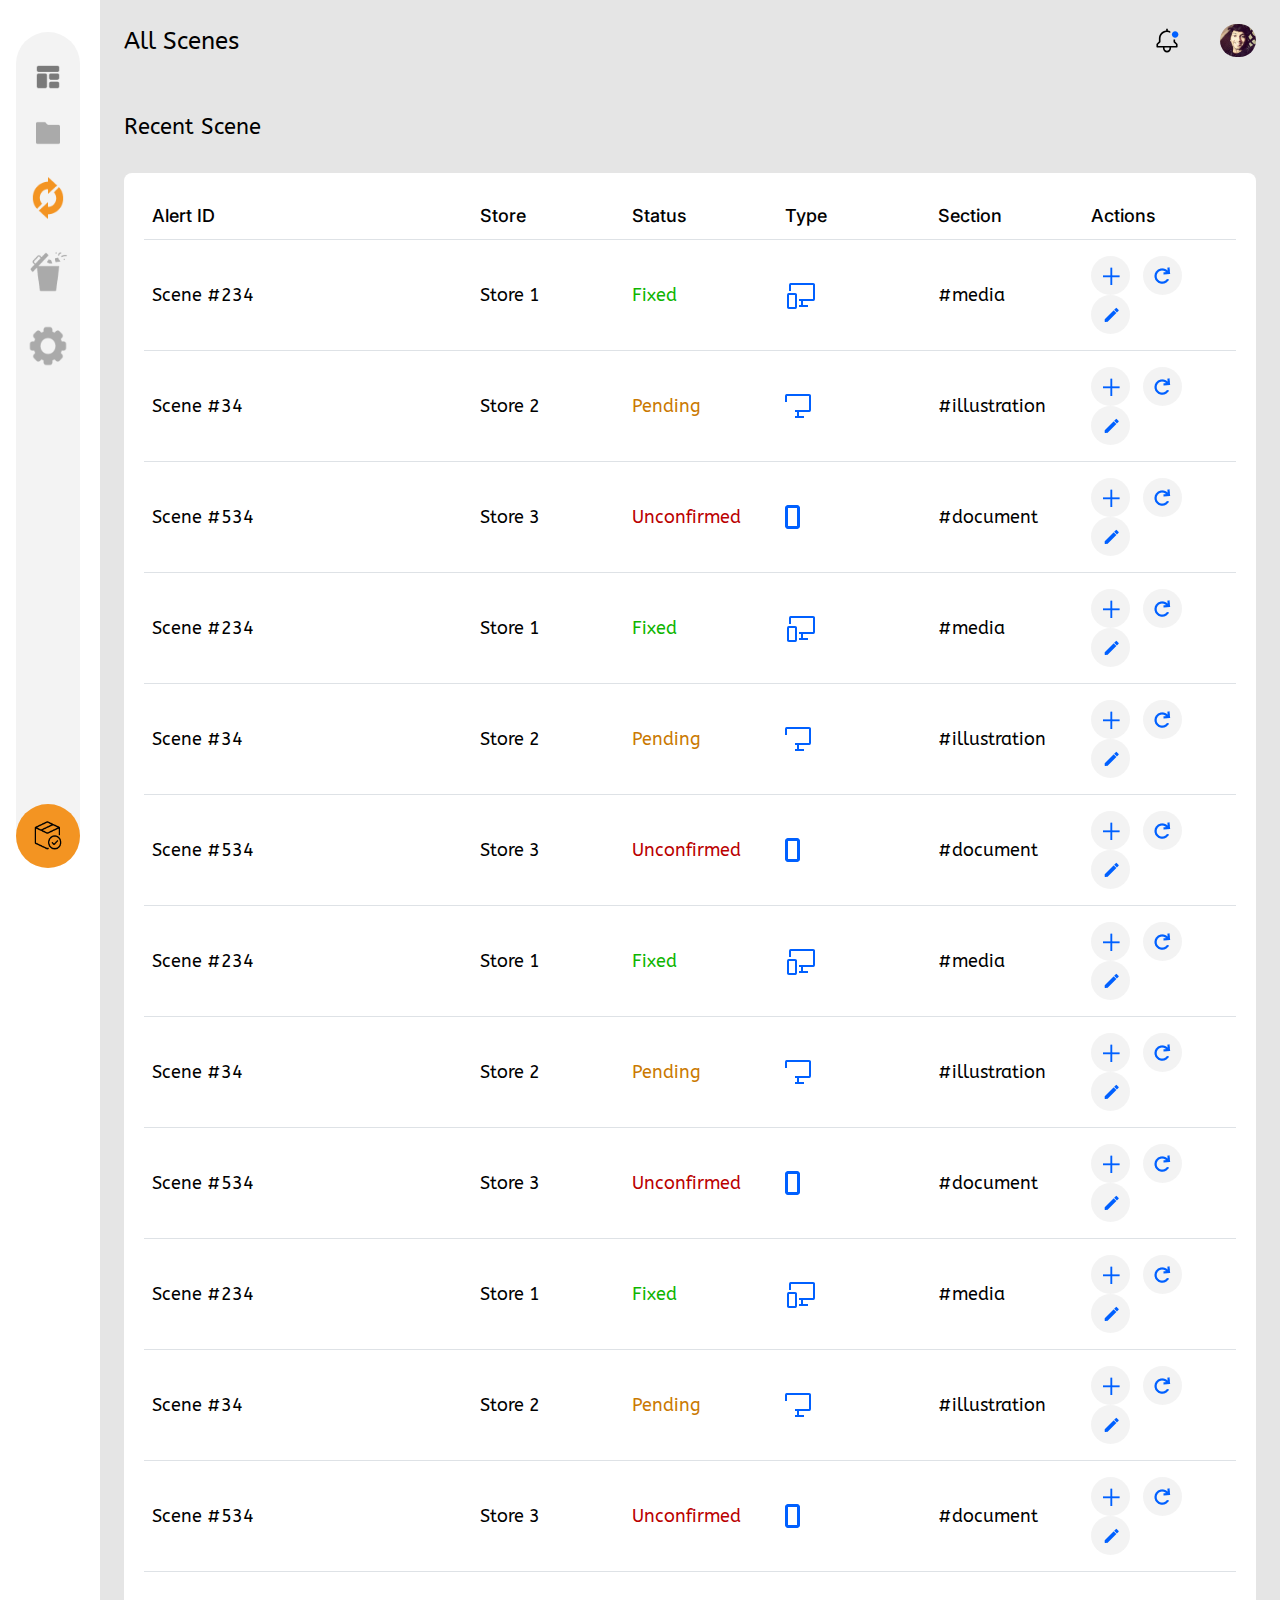
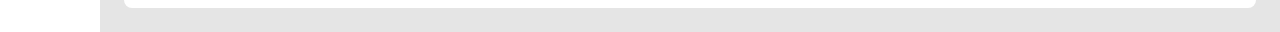
==== commit 616270b1: "menu pdate" ====
--- a/all-scene.html
+++ b/all-scene.html
@@ -37,7 +37,7 @@
                     <li class="menu__item">
                         <a href="./all-scene.html" class="menu__link menu__active">
                             <img src="./img/cameras.png" alt="stockfull" class="img-fluid cameras-img">
-                            <img src="./img/all--scene-active.png" alt="stockfull" class="img-fluid active-img">
+                            <img src="./img/all--scene-active.png" alt="stockfull" class="img-fluid active-img all-scene">
                         </a>
                     </li>
                     <li class="menu__item">
--- a/css/style.css
+++ b/css/style.css
@@ -105,6 +105,10 @@
     display: block;
     margin: 0 auto;
 }
+.active-img.all-scene{
+    width: 42px !important;;
+    height: 42px !important;;
+}
 .admin__menu .menu__item .menu__link{
     display:flex;
     justify-content:center;
--- a/css/media.css
+++ b/css/media.css
@@ -694,6 +694,9 @@
     .recent--activity--title{
         margin-bottom:20px;
     }
+    .recent--viewed-cameras--title{
+        margin-top: 40px;
+    }
     .scene--content-box{
         padding: 16px 12px;
         max-width: 32%;
@@ -769,6 +772,11 @@
         font-size: 16px;
         line-height: 22px;
     }
+    .all--scene--content table,
+    .recent--scene--content table {
+        width: 1250px;
+    }
+    
     /*Scene--Comment Area*/
 
     /* Main  Content */
